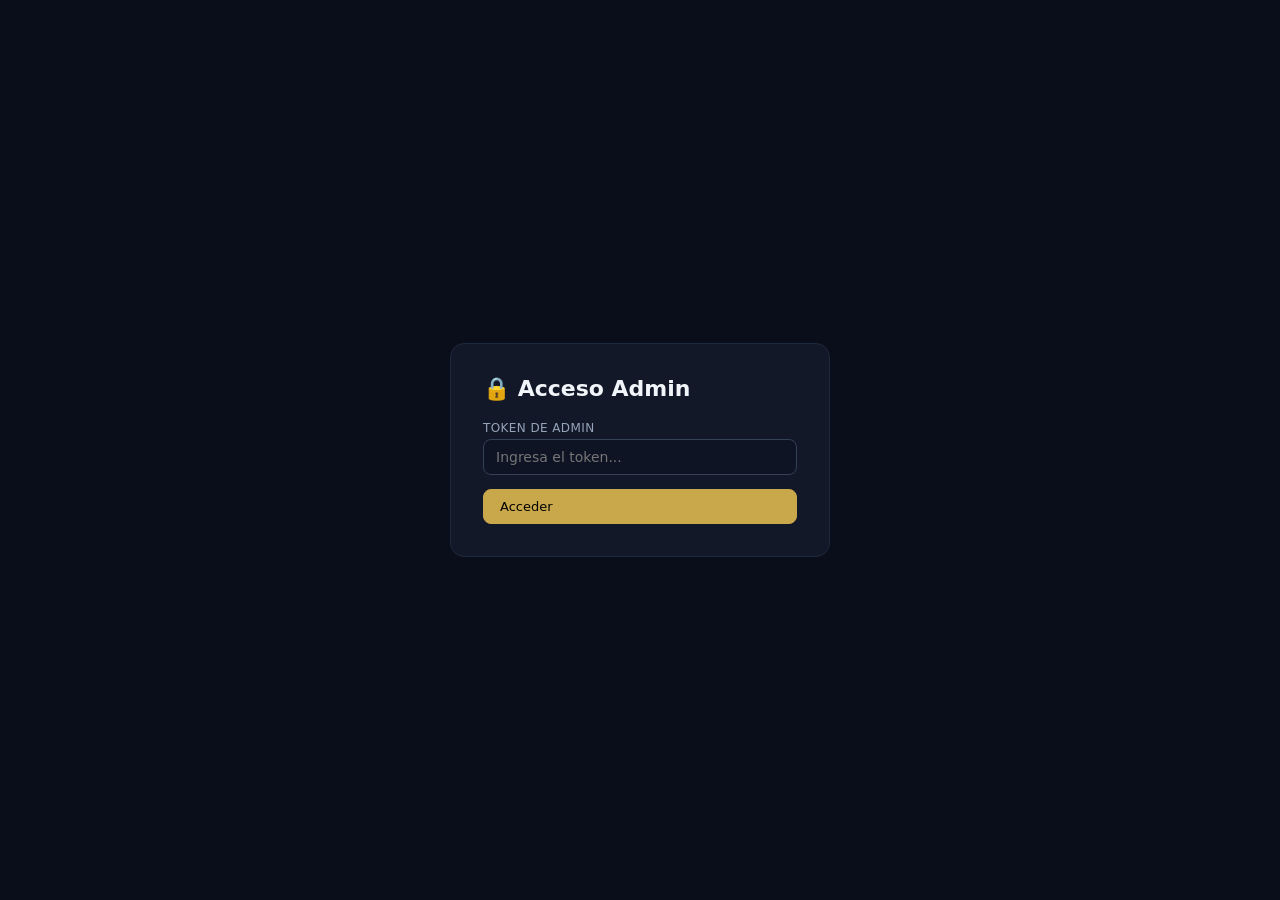
==== admin.html @ dd4740fd "Add files via upload" ====
<!DOCTYPE html>
<html lang="es">
<head>
<meta charset="UTF-8">
<meta name="viewport" content="width=device-width, initial-scale=1">
<title>Admin — Agenda</title>
<link rel="icon" href="data:image/svg+xml,%3Csvg xmlns='http://www.w3.org/2000/svg' viewBox='0 0 100 100'%3E%3Ctext y='.9em' font-size='90'%3E⚙️%3C/text%3E%3C/svg%3E">

<script src="https://cdn.jsdelivr.net/npm/@supabase/supabase-js@2"></script>
<script src="../tenant/tenant.config.js"></script>

<style>
  :root {
    --bg: #0A0E1A;
    --bg-card: #131829;
    --bg-hover: #1A2138;
    --bg-input: #0F1424;
    --text: #F1F5F9;
    --text-dim: #94A3B8;
    --text-mute: #64748B;
    --border: #1E293B;
    --border-strong: #334155;
    --primary: var(--color-primario, #C9A84C);
    --green: #22C55E;
    --amber: #F59E0B;
    --red: #EF4444;
    --blue: #3B82F6;
    --purple: #A855F7;
  }
  * { box-sizing: border-box; margin: 0; padding: 0; }
  body {
    font-family: -apple-system, system-ui, Segoe UI, Roboto, sans-serif;
    background: var(--bg);
    color: var(--text);
    min-height: 100vh;
    font-size: 14px;
  }
  button { font-family: inherit; cursor: pointer; }
  input, select, textarea {
    font-family: inherit;
    background: var(--bg-input);
    border: 1px solid var(--border-strong);
    border-radius: 8px;
    color: var(--text);
    padding: 9px 12px;
    font-size: 14px;
    width: 100%;
  }
  input:focus, select:focus, textarea:focus {
    outline: none;
    border-color: var(--primary);
  }
  textarea { resize: vertical; min-height: 70px; }
  label { display: block; font-size: 12px; color: var(--text-dim); margin-bottom: 4px; text-transform: uppercase; letter-spacing: 0.4px; }
  .field { margin-bottom: 14px; }
  
  /* ── Header ── */
  header {
    background: var(--bg-card);
    border-bottom: 1px solid var(--border);
    padding: 14px 28px;
    display: flex;
    justify-content: space-between;
    align-items: center;
  }
  .brand { display: flex; align-items: center; gap: 12px; }
  .brand img { height: 36px; border-radius: 6px; }
  .brand h1 { font-size: 18px; font-weight: 600; }
  .brand .badge {
    background: var(--primary); color: #000;
    padding: 2px 8px; border-radius: 6px;
    font-size: 10px; font-weight: 700;
    text-transform: uppercase; margin-left: 6px;
  }
  .header-actions { display: flex; gap: 10px; align-items: center; }
  .header-actions a {
    color: var(--text-dim); text-decoration: none;
    font-size: 13px; padding: 6px 12px;
    border-radius: 6px; border: 1px solid var(--border-strong);
    transition: all 0.15s;
  }
  .header-actions a:hover { color: var(--text); background: var(--bg-hover); }
  
  /* ── Tabs ── */
  nav.tabs {
    display: flex;
    gap: 4px;
    padding: 0 28px;
    background: var(--bg-card);
    border-bottom: 1px solid var(--border);
  }
  .tab {
    background: none; border: none; color: var(--text-dim);
    padding: 14px 20px; font-size: 14px; font-weight: 500;
    border-bottom: 2px solid transparent;
    transition: all 0.15s;
  }
  .tab:hover { color: var(--text); }
  .tab.active { color: var(--primary); border-bottom-color: var(--primary); }
  
  /* ── Page ── */
  main { padding: 24px 28px; max-width: 1600px; margin: 0 auto; }
  .page { display: none; }
  .page.active { display: block; }
  
  /* ── Stats grid ── */
  .stats {
    display: grid;
    grid-template-columns: repeat(5, 1fr);
    gap: 14px;
    margin-bottom: 24px;
  }
  .stat {
    background: var(--bg-card);
    border: 1px solid var(--border);
    border-radius: 12px;
    padding: 16px 18px;
  }
  .stat .label { font-size: 11px; color: var(--text-dim); text-transform: uppercase; letter-spacing: 0.4px; }
  .stat .value { font-size: 24px; font-weight: 700; margin-top: 4px; font-variant-numeric: tabular-nums; }
  .stat.green .value { color: var(--green); }
  .stat.amber .value { color: var(--amber); }
  .stat.red .value { color: var(--red); }
  .stat.blue .value { color: var(--blue); }
  
  /* ── Toolbar ── */
  .toolbar {
    display: flex;
    gap: 10px;
    margin-bottom: 16px;
    flex-wrap: wrap;
    align-items: center;
  }
  .toolbar > * { flex: 0 0 auto; }
  .toolbar input[type="search"], .toolbar input[type="date"] { width: auto; min-width: 180px; }
  .toolbar select { width: auto; min-width: 140px; }
  .toolbar .grow { flex: 1; }
  
  /* ── Buttons ── */
  .btn {
    background: var(--bg-hover);
    border: 1px solid var(--border-strong);
    color: var(--text);
    padding: 9px 16px;
    border-radius: 8px;
    font-size: 13px;
    font-weight: 500;
    transition: all 0.15s;
    display: inline-flex; align-items: center; gap: 6px;
  }
  .btn:hover { background: var(--border-strong); }
  .btn.primary { background: var(--primary); color: #000; border-color: var(--primary); }
  .btn.primary:hover { opacity: 0.9; }
  .btn.danger { background: var(--red); color: white; border-color: var(--red); }
  .btn.success { background: var(--green); color: white; border-color: var(--green); }
  .btn.sm { padding: 5px 10px; font-size: 12px; }
  .btn.ghost { background: transparent; }
  
  /* ── Cards / list ── */
  .panel {
    background: var(--bg-card);
    border: 1px solid var(--border);
    border-radius: 12px;
    overflow: hidden;
  }
  .panel-head {
    padding: 14px 18px;
    border-bottom: 1px solid var(--border);
    display: flex;
    justify-content: space-between;
    align-items: center;
  }
  .panel-head h2 { font-size: 15px; font-weight: 600; }
  
  /* ── Reserva row ── */
  .reserva-row {
    display: grid;
    grid-template-columns: 90px 80px 1fr 1fr 130px auto;
    gap: 12px;
    align-items: center;
    padding: 12px 18px;
    border-bottom: 1px solid var(--border);
    transition: background 0.15s;
  }
  .reserva-row:last-child { border-bottom: none; }
  .reserva-row:hover { background: var(--bg-hover); }
  .reserva-row .codigo { font-size: 11px; color: var(--text-mute); font-family: monospace; }
  .reserva-row .hora { font-weight: 700; font-variant-numeric: tabular-nums; }
  .reserva-row .nombre { font-weight: 600; }
  .reserva-row .meta { font-size: 12px; color: var(--text-dim); margin-top: 2px; }
  .reserva-row .actions { display: flex; gap: 6px; }
  
  .estado-badge {
    font-size: 10px;
    padding: 4px 9px;
    border-radius: 10px;
    font-weight: 700;
    text-transform: uppercase;
    text-align: center;
    display: inline-block;
  }
  .estado-Confirmada { background: rgba(34,197,94,0.15); color: var(--green); }
  .estado-Encurso, .estado-En.curso { background: rgba(245,158,11,0.15); color: var(--amber); }
  .estado-Completada { background: rgba(59,130,246,0.15); color: var(--blue); }
  .estado-Cancelada { background: rgba(239,68,68,0.15); color: var(--red); }
  .estado-Pendiente { background: rgba(168,85,247,0.15); color: var(--purple); }
  .estado-Nosepresentó { background: rgba(100,116,139,0.2); color: var(--text-dim); }
  
  /* ── Cliente card ── */
  .cliente-card {
    display: grid;
    grid-template-columns: 1fr auto;
    gap: 12px;
    align-items: center;
    padding: 14px 18px;
    border-bottom: 1px solid var(--border);
    cursor: pointer;
    transition: background 0.15s;
  }
  .cliente-card:hover { background: var(--bg-hover); }
  .cliente-card .nombre { font-size: 15px; font-weight: 600; }
  .cliente-card .meta { font-size: 12px; color: var(--text-dim); margin-top: 3px; }
  .cliente-card .stats-mini { font-size: 12px; color: var(--text-dim); text-align: right; }
  .cliente-card .stats-mini strong { color: var(--text); font-size: 14px; display: block; }
  .etiqueta {
    display: inline-block; padding: 2px 8px; border-radius: 6px;
    background: var(--bg-input); font-size: 11px; margin-left: 6px;
  }
  
  /* ── Empty state ── */
  .empty {
    padding: 60px 20px;
    text-align: center;
    color: var(--text-mute);
  }
  .empty .icon { font-size: 48px; margin-bottom: 12px; opacity: 0.4; }
  
  /* ── Modal ── */
  .modal-overlay {
    position: fixed;
    inset: 0;
    background: rgba(0,0,0,0.7);
    display: none;
    align-items: center;
    justify-content: center;
    z-index: 100;
    padding: 20px;
    backdrop-filter: blur(4px);
  }
  .modal-overlay.open { display: flex; }
  .modal {
    background: var(--bg-card);
    border: 1px solid var(--border-strong);
    border-radius: 14px;
    padding: 24px;
    max-width: 520px;
    width: 100%;
    max-height: 90vh;
    overflow-y: auto;
  }
  .modal.lg { max-width: 720px; }
  .modal h2 { font-size: 18px; margin-bottom: 18px; }
  .modal .actions {
    display: flex; gap: 10px; justify-content: flex-end;
    margin-top: 20px; padding-top: 16px; border-top: 1px solid var(--border);
  }
  
  .grid-2 { display: grid; grid-template-columns: 1fr 1fr; gap: 12px; }
  
  .info-box {
    background: var(--bg-input);
    border-radius: 8px;
    padding: 12px 14px;
    margin-bottom: 14px;
    font-size: 13px;
    color: var(--text-dim);
  }
  .info-box strong { color: var(--text); }
  
  /* ── Historial timeline ── */
  .timeline { padding: 8px 0; }
  .timeline-item {
    padding: 10px 14px;
    border-left: 2px solid var(--border-strong);
    margin-left: 8px;
    position: relative;
  }
  .timeline-item::before {
    content: ''; position: absolute;
    left: -5px; top: 14px;
    width: 8px; height: 8px;
    background: var(--primary); border-radius: 50%;
  }
  .timeline-item .when { font-size: 11px; color: var(--text-mute); }
  .timeline-item .what { font-size: 13px; margin-top: 2px; }
  .timeline-item .who { font-size: 11px; color: var(--text-dim); margin-top: 2px; }
  
  /* ── Toast ── */
  .toast {
    position: fixed;
    bottom: 20px; left: 50%;
    transform: translateX(-50%) translateY(60px);
    background: var(--bg-card);
    border: 1px solid var(--border-strong);
    border-radius: 8px;
    padding: 12px 18px;
    font-size: 13px;
    opacity: 0;
    transition: all 0.3s;
    z-index: 200;
  }
  .toast.show { opacity: 1; transform: translateX(-50%) translateY(0); }
  .toast.success { border-color: var(--green); }
  .toast.error { border-color: var(--red); }
  
  /* ── Login screen ── */
  .login-screen {
    position: fixed; inset: 0;
    background: var(--bg);
    display: flex; align-items: center; justify-content: center;
    z-index: 1000;
  }
  .login-box {
    background: var(--bg-card);
    border: 1px solid var(--border);
    border-radius: 14px;
    padding: 32px;
    max-width: 380px;
    width: 100%;
  }
  .login-box h1 { font-size: 22px; margin-bottom: 8px; }
  .login-box p { color: var(--text-dim); font-size: 13px; margin-bottom: 20px; }
  
  @media (max-width: 1024px) {
    .stats { grid-template-columns: repeat(2, 1fr); }
    .reserva-row { grid-template-columns: 1fr; gap: 6px; }
    .reserva-row .actions { justify-content: flex-start; }
  }
</style>
</head>
<body>

<!-- ─────────── LOGIN SCREEN ─────────── -->
<div class="login-screen" id="login">
  <div class="login-box">
    <h1>🔒 Acceso Admin</h1>
    <p id="login-tenant"></p>
    <div class="field">
      <label>Token de admin</label>
      <input type="password" id="login-token" placeholder="Ingresa el token...">
    </div>
    <button class="btn primary" style="width:100%" onclick="doLogin()">Acceder</button>
  </div>
</div>

<!-- ─────────── HEADER ─────────── -->
<header style="display:none" id="app-header">
  <div class="brand">
    <img id="logo" src="" alt="" onerror="this.style.display='none'">
    <h1 id="brand-name"></h1>
    <span class="badge">ADMIN</span>
  </div>
  <div class="header-actions">
    <a href="monitor.html" target="_blank">📺 Monitor</a>
    <a href="#" onclick="doLogout(); return false">Salir</a>
  </div>
</header>

<nav class="tabs" id="app-tabs" style="display:none">
  <button class="tab active" data-tab="reservas">📅 Reservas</button>
  <button class="tab" data-tab="clientes">👥 Clientes</button>
  <button class="tab" data-tab="agendas">🚫 Agendas cerradas</button>
  <button class="tab" data-tab="reportes">📊 Reportes</button>
</nav>

<main id="app-main" style="display:none">

<!-- ═════════════════ TAB: RESERVAS ═════════════════ -->
<section class="page active" id="page-reservas">
  
  <div class="stats" id="stats-reservas">
    <div class="stat"><div class="label">Total</div><div class="value" id="s-total">—</div></div>
    <div class="stat green"><div class="label">Confirmadas</div><div class="value" id="s-conf">—</div></div>
    <div class="stat amber"><div class="label">En curso</div><div class="value" id="s-curso">—</div></div>
    <div class="stat blue"><div class="label">Completadas</div><div class="value" id="s-comp">—</div></div>
    <div class="stat"><div class="label">Ingreso</div><div class="value" id="s-ing">$0</div></div>
  </div>
  
  <div class="toolbar">
    <input type="date" id="filter-fecha">
    <select id="filter-empleado">
      <option value="">Todos los profesionales</option>
    </select>
    <select id="filter-estado">
      <option value="">Todos los estados</option>
    </select>
    <input type="search" id="filter-search" placeholder="🔍 Buscar cliente...">
    <div class="grow"></div>
    <button class="btn" onclick="cargarReservas()">↻ Actualizar</button>
  </div>
  
  <div class="panel">
    <div class="panel-head">
      <h2 id="reservas-title">Reservas del día</h2>
      <span class="estado-badge" id="reservas-count">0</span>
    </div>
    <div id="lista-reservas">
      <div class="empty"><div class="icon">⏰</div>Cargando...</div>
    </div>
  </div>
</section>

<!-- ═════════════════ TAB: CLIENTES ═════════════════ -->
<section class="page" id="page-clientes">
  <div class="toolbar">
    <input type="search" id="cli-search" placeholder="🔍 Buscar por nombre, email o teléfono..." class="grow">
    <button class="btn" onclick="cargarClientes()">↻ Actualizar</button>
  </div>
  
  <div class="panel">
    <div class="panel-head">
      <h2>Base de clientes</h2>
      <span class="estado-badge" id="cli-count">0</span>
    </div>
    <div id="lista-clientes">
      <div class="empty"><div class="icon">👥</div>Cargando...</div>
    </div>
  </div>
</section>

<!-- ═════════════════ TAB: AGENDAS CERRADAS ═════════════════ -->
<section class="page" id="page-agendas">
  <div class="toolbar">
    <button class="btn primary" onclick="abrirModalCerrar()">+ Cerrar agenda</button>
    <div class="grow"></div>
    <button class="btn" onclick="cargarCerradas()">↻ Actualizar</button>
  </div>
  
  <div class="panel">
    <div class="panel-head">
      <h2>Bloqueos manuales</h2>
      <span class="estado-badge" id="cer-count">0</span>
    </div>
    <div id="lista-cerradas">
      <div class="empty"><div class="icon">🚫</div>Cargando...</div>
    </div>
  </div>
</section>

<!-- ═════════════════ TAB: REPORTES ═════════════════ -->
<section class="page" id="page-reportes">
  <div class="toolbar">
    <input type="date" id="rep-desde">
    <span style="color:var(--text-dim);align-self:center">a</span>
    <input type="date" id="rep-hasta">
    <button class="btn primary" onclick="cargarReporte()">Generar</button>
  </div>
  
  <div class="stats">
    <div class="stat"><div class="label">Reservas</div><div class="value" id="r-total">—</div></div>
    <div class="stat green"><div class="label">Completadas</div><div class="value" id="r-comp">—</div></div>
    <div class="stat red"><div class="label">Canceladas</div><div class="value" id="r-canc">—</div></div>
    <div class="stat"><div class="label">No-show</div><div class="value" id="r-ns">—</div></div>
    <div class="stat amber"><div class="label">Ingreso real</div><div class="value" id="r-ing">$0</div></div>
  </div>
  
  <div class="panel">
    <div class="panel-head"><h2>Top servicios</h2></div>
    <div id="r-servicios"><div class="empty">Selecciona un período y genera el reporte</div></div>
  </div>
  <br>
  <div class="panel">
    <div class="panel-head"><h2>Top profesionales</h2></div>
    <div id="r-profesionales"><div class="empty"></div></div>
  </div>
</section>

</main>

<!-- ════════════════════════════════════════════════════ -->
<!-- MODALES                                              -->
<!-- ════════════════════════════════════════════════════ -->

<!-- Modal: detalle reserva -->
<div class="modal-overlay" id="modal-detalle">
  <div class="modal lg">
    <h2>Detalle de reserva</h2>
    <div id="detalle-content"></div>
    <div class="actions">
      <button class="btn ghost" onclick="cerrarModal('modal-detalle')">Cerrar</button>
    </div>
  </div>
</div>

<!-- Modal: cambiar estado -->
<div class="modal-overlay" id="modal-estado">
  <div class="modal">
    <h2>Cambiar estado</h2>
    <div class="info-box" id="estado-info"></div>
    <div class="field">
      <label>Nuevo estado</label>
      <select id="estado-nuevo"></select>
    </div>
    <div class="field">
      <label>Comentario / motivo</label>
      <textarea id="estado-comentario" placeholder="Explica el cambio..."></textarea>
    </div>
    <div class="actions">
      <button class="btn ghost" onclick="cerrarModal('modal-estado')">Cancelar</button>
      <button class="btn primary" onclick="confirmarCambioEstado()">Aplicar</button>
    </div>
  </div>
</div>

<!-- Modal: reagendar -->
<div class="modal-overlay" id="modal-reagendar">
  <div class="modal">
    <h2>Reagendar reserva</h2>
    <div class="info-box" id="reag-info"></div>
    <div class="grid-2">
      <div class="field">
        <label>Nueva fecha</label>
        <input type="date" id="reag-fecha">
      </div>
      <div class="field">
        <label>Nueva hora</label>
        <input type="time" id="reag-hora">
      </div>
    </div>
    <div class="field">
      <label>Motivo del cambio</label>
      <textarea id="reag-motivo" placeholder="Motivo obligatorio..."></textarea>
    </div>
    <div class="actions">
      <button class="btn ghost" onclick="cerrarModal('modal-reagendar')">Cancelar</button>
      <button class="btn primary" onclick="confirmarReagendar()">Reagendar</button>
    </div>
  </div>
</div>

<!-- Modal: registrar pago -->
<div class="modal-overlay" id="modal-pago">
  <div class="modal">
    <h2>💰 Registrar pago</h2>
    <div class="info-box" id="pago-info"></div>
    <div class="grid-2">
      <div class="field">
        <label>Método de pago</label>
        <select id="pago-metodo"></select>
      </div>
      <div class="field">
        <label>Monto pagado</label>
        <input type="number" id="pago-monto" min="0">
      </div>
    </div>
    <div class="actions">
      <button class="btn ghost" onclick="cerrarModal('modal-pago')">Cancelar</button>
      <button class="btn success" onclick="confirmarPago()">Cobrar y completar</button>
    </div>
  </div>
</div>

<!-- Modal: comentario -->
<div class="modal-overlay" id="modal-comentario">
  <div class="modal">
    <h2>💬 Agregar comentario</h2>
    <div class="info-box" id="com-info"></div>
    <div class="field">
      <label>Comentario interno</label>
      <textarea id="com-texto" placeholder="Notas para el equipo..."></textarea>
    </div>
    <div class="actions">
      <button class="btn ghost" onclick="cerrarModal('modal-comentario')">Cancelar</button>
      <button class="btn primary" onclick="confirmarComentario()">Guardar</button>
    </div>
  </div>
</div>

<!-- Modal: detalle cliente -->
<div class="modal-overlay" id="modal-cliente">
  <div class="modal lg">
    <h2 id="cli-titulo">Cliente</h2>
    <div id="cli-content"></div>
    <div class="actions">
      <button class="btn ghost" onclick="cerrarModal('modal-cliente')">Cerrar</button>
      <button class="btn primary" onclick="guardarNotasCliente()">Guardar notas</button>
    </div>
  </div>
</div>

<!-- Modal: cerrar agenda -->
<div class="modal-overlay" id="modal-cerrar">
  <div class="modal">
    <h2>🚫 Cerrar agenda</h2>
    <p style="color:var(--text-dim); font-size:13px; margin-bottom:14px">
      Bloquea reservas para una fecha o rango horario. Puedes reabrir más tarde.
    </p>
    <div class="field">
      <label>Profesional (vacío = todo el negocio)</label>
      <select id="cer-empleado">
        <option value="">Todos los profesionales</option>
      </select>
    </div>
    <div class="field">
      <label>Fecha</label>
      <input type="date" id="cer-fecha">
    </div>
    <div class="grid-2">
      <div class="field">
        <label>Hora desde (vacío = todo el día)</label>
        <input type="time" id="cer-desde">
      </div>
      <div class="field">
        <label>Hora hasta</label>
        <input type="time" id="cer-hasta">
      </div>
    </div>
    <div class="field">
      <label>Motivo</label>
      <input type="text" id="cer-motivo" placeholder="Vacaciones, feriado, reunión...">
    </div>
    <div class="actions">
      <button class="btn ghost" onclick="cerrarModal('modal-cerrar')">Cancelar</button>
      <button class="btn primary" onclick="confirmarCerrar()">Cerrar agenda</button>
    </div>
  </div>
</div>

<div class="toast" id="toast"></div>

<script src="js/supabase-client.js"></script>
<script src="js/modules/recibo.js"></script>
<script>
// ════════════════════════════════════════════════════════════════
// AUTH
// ════════════════════════════════════════════════════════════════
function checkAuth() {
  const t = sessionStorage.getItem('admin_token');
  if (t === window.TENANT.adminToken) {
    document.getElementById('login').style.display = 'none';
    document.getElementById('app-header').style.display = 'flex';
    document.getElementById('app-tabs').style.display = 'flex';
    document.getElementById('app-main').style.display = 'block';
    initApp();
  } else {
    document.getElementById('login-tenant').textContent = window.TENANT.nombre;
  }
}
function doLogin() {
  const t = document.getElementById('login-token').value;
  if (t === window.TENANT.adminToken) {
    sessionStorage.setItem('admin_token', t);
    checkAuth();
  } else {
    toast('Token incorrecto', 'error');
  }
}
function doLogout() {
  sessionStorage.removeItem('admin_token');
  location.reload();
}
document.getElementById('login-token').addEventListener('keypress', e => {
  if (e.key === 'Enter') doLogin();
});

// ════════════════════════════════════════════════════════════════
// INIT
// ════════════════════════════════════════════════════════════════
let _empleadosCache = [];
let _serviciosCache = [];
let _reservasCache = [];
let _reservaActual = null;
let _clienteActual = null;

async function initApp() {
  document.getElementById('brand-name').textContent = window.TENANT.nombre;
  if (window.TENANT.logoUrl) document.getElementById('logo').src = window.TENANT.logoUrl;
  
  // Date pickers default
  const hoy = new Date().toISOString().split('T')[0];
  document.getElementById('filter-fecha').value = hoy;
  
  const hace30 = new Date(Date.now() - 30*86400000).toISOString().split('T')[0];
  document.getElementById('rep-desde').value = hace30;
  document.getElementById('rep-hasta').value = hoy;
  
  // Cargar empleados/servicios/estados a los selects
  _empleadosCache = await API.getEmpleados();
  _serviciosCache = await API.getServicios();
  
  poblarSelects();
  
  // Tab handlers
  document.querySelectorAll('.tab').forEach(btn => {
    btn.addEventListener('click', () => switchTab(btn.dataset.tab));
  });
  
  // Filtros
  document.getElementById('filter-fecha').addEventListener('change', cargarReservas);
  document.getElementById('filter-empleado').addEventListener('change', renderReservas);
  document.getElementById('filter-estado').addEventListener('change', renderReservas);
  document.getElementById('filter-search').addEventListener('input', renderReservas);
  document.getElementById('cli-search').addEventListener('input', debounce(cargarClientes, 300));
  
  // Realtime
  db.channel('admin-reservas')
    .on('postgres_changes', { event: '*', schema: 'public', table: 'reservas' }, () => {
      if (document.getElementById('page-reservas').classList.contains('active')) cargarReservas();
    })
    .subscribe();
  
  cargarReservas();
}

function poblarSelects() {
  // empleados
  const optsEmp = '<option value="">Todos los profesionales</option>' +
    _empleadosCache.map(e => `<option value="${e.id}">${e.nombre}</option>`).join('');
  document.getElementById('filter-empleado').innerHTML = optsEmp;
  document.getElementById('cer-empleado').innerHTML = optsEmp;
  
  // estados
  const optsEst = '<option value="">Todos los estados</option>' +
    Object.values(window.TENANT.estados).map(e => `<option value="${e}">${e}</option>`).join('');
  document.getElementById('filter-estado').innerHTML = optsEst;
  document.getElementById('estado-nuevo').innerHTML =
    Object.values(window.TENANT.estados).map(e => `<option value="${e}">${e}</option>`).join('');
  
  // métodos de pago
  document.getElementById('pago-metodo').innerHTML =
    window.TENANT.metodosPago.map(m => `<option value="${m.id}">${m.icono} ${m.nombre}</option>`).join('');
}

function switchTab(name) {
  document.querySelectorAll('.tab').forEach(t => t.classList.toggle('active', t.dataset.tab === name));
  document.querySelectorAll('.page').forEach(p => p.classList.toggle('active', p.id === 'page-' + name));
  
  if (name === 'clientes' && !document.getElementById('lista-clientes').dataset.loaded) cargarClientes();
  if (name === 'agendas') cargarCerradas();
}

// ════════════════════════════════════════════════════════════════
// RESERVAS
// ════════════════════════════════════════════════════════════════
async function cargarReservas() {
  const fecha = document.getElementById('filter-fecha').value;
  if (!fecha) return;
  
  document.getElementById('reservas-title').textContent = 'Reservas del ' + fecha;
  document.getElementById('lista-reservas').innerHTML = '<div class="empty">⏳ Cargando...</div>';
  
  _reservasCache = await API.getReservasPorDia(fecha);
  renderReservas();
}

function renderReservas() {
  const empFilter = document.getElementById('filter-empleado').value;
  const estFilter = document.getElementById('filter-estado').value;
  const search = document.getElementById('filter-search').value.toLowerCase().trim();
  
  let lista = _reservasCache;
  if (empFilter) lista = lista.filter(r => r.empleado_id === empFilter);
  if (estFilter) lista = lista.filter(r => r.estado === estFilter);
  if (search) lista = lista.filter(r =>
    (r.nombre_cliente || '').toLowerCase().includes(search) ||
    (r.email || '').toLowerCase().includes(search) ||
    (r.codigo || '').toLowerCase().includes(search)
  );
  
  // stats
  const stats = {
    total: lista.length,
    conf: lista.filter(r => r.estado === 'Confirmada').length,
    curso: lista.filter(r => r.estado === 'En curso').length,
    comp: lista.filter(r => r.estado === 'Completada').length,
    ing: lista.filter(r => r.estado !== 'Cancelada').reduce((s,r) => s + (r.monto_pagado || r.precio || 0), 0)
  };
  document.getElementById('s-total').textContent = stats.total;
  document.getElementById('s-conf').textContent = stats.conf;
  document.getElementById('s-curso').textContent = stats.curso;
  document.getElementById('s-comp').textContent = stats.comp;
  document.getElementById('s-ing').textContent = '$' + stats.ing.toLocaleString('es-CL');
  document.getElementById('reservas-count').textContent = lista.length;
  
  const cont = document.getElementById('lista-reservas');
  if (!lista.length) {
    cont.innerHTML = '<div class="empty"><div class="icon">📭</div>Sin reservas con esos filtros</div>';
    return;
  }
  
  cont.innerHTML = lista
    .sort((a,b) => a.hora_inicio.localeCompare(b.hora_inicio))
    .map(r => {
      const estCls = 'estado-' + r.estado.replace(/\s/g, '');
      const pagado = r.metodo_pago ? '💰' : '';
      return `
        <div class="reserva-row">
          <div class="codigo">${r.codigo || ''}</div>
          <div class="hora">${r.hora_inicio.slice(0,5)}</div>
          <div>
            <div class="nombre">${esc(r.nombre_cliente)} ${pagado}</div>
            <div class="meta">${esc(r.email)} · ${esc(r.telefono || '—')}</div>
          </div>
          <div>
            <div>${esc(r.servicio_nombre)}</div>
            <div class="meta">${esc(r.empleado_nombre)} · $${(r.precio||0).toLocaleString('es-CL')}</div>
          </div>
          <div><span class="estado-badge ${estCls}">${r.estado}</span></div>
          <div class="actions">
            <button class="btn sm" onclick='abrirDetalle(${JSON.stringify(r.id)})' title="Ver detalle">👁️</button>
            <button class="btn sm" onclick='abrirEstado(${JSON.stringify(r.id)})' title="Cambiar estado">🔄</button>
            <button class="btn sm" onclick='abrirReagendar(${JSON.stringify(r.id)})' title="Reagendar">📅</button>
            <button class="btn sm" onclick='abrirPago(${JSON.stringify(r.id)})' title="Cobrar">💰</button>
            <button class="btn sm" onclick='abrirComentario(${JSON.stringify(r.id)})' title="Comentario">💬</button>
            <button class="btn sm" onclick='imprimirRecibo(${JSON.stringify(r.id)})' title="Imprimir recibo">🖨️</button>
          </div>
        </div>
      `;
    }).join('');
}

function getReserva(id) {
  return _reservasCache.find(r => r.id === id);
}

// ── Modal: detalle ──
async function abrirDetalle(id) {
  const r = getReserva(id);
  if (!r) return;
  _reservaActual = r;
  
  const historial = await API.getHistorialReserva(id);
  
  document.getElementById('detalle-content').innerHTML = `
    <div class="info-box">
      <div><strong>${esc(r.codigo)}</strong> · <span class="estado-badge estado-${r.estado.replace(/\s/g,'')}">${r.estado}</span></div>
      <div style="margin-top:8px">📅 ${r.fecha} · 🕐 ${r.hora_inicio.slice(0,5)} – ${r.hora_fin.slice(0,5)}</div>
    </div>
    
    <div class="grid-2">
      <div>
        <h3 style="font-size:13px; color:var(--text-dim); margin-bottom:8px">CLIENTE</h3>
        <div><strong>${esc(r.nombre_cliente)}</strong></div>
        <div style="color:var(--text-dim); font-size:12px">${esc(r.email)}</div>
        <div style="color:var(--text-dim); font-size:12px">${esc(r.telefono || '—')}</div>
      </div>
      <div>
        <h3 style="font-size:13px; color:var(--text-dim); margin-bottom:8px">SERVICIO</h3>
        <div><strong>${esc(r.servicio_nombre)}</strong></div>
        <div style="color:var(--text-dim); font-size:12px">${esc(r.empleado_nombre)}</div>
        <div style="color:var(--text-dim); font-size:12px">$${(r.precio||0).toLocaleString('es-CL')}</div>
      </div>
    </div>
    
    ${r.metodo_pago ? `
      <div class="info-box" style="margin-top:14px">
        💰 Pagado con <strong>${r.metodo_pago}</strong> · $${(r.monto_pagado||0).toLocaleString('es-CL')}
        ${r.recibo_numero ? '· Recibo REC-' + String(r.recibo_numero).padStart(5,'0') : ''}
      </div>
    ` : ''}
    
    ${r.notas_cliente ? `<div class="info-box"><strong>📝 Notas del cliente:</strong> ${esc(r.notas_cliente)}</div>` : ''}
    ${r.comentario_admin ? `<div class="info-box"><strong>💬 Comentario admin:</strong> ${esc(r.comentario_admin)}</div>` : ''}
    ${r.motivo_cancelacion ? `<div class="info-box"><strong>❌ Motivo cancelación:</strong> ${esc(r.motivo_cancelacion)}</div>` : ''}
    ${r.motivo_reagendado ? `<div class="info-box"><strong>🔄 Motivo reagendado:</strong> ${esc(r.motivo_reagendado)}<br><small>Anterior: ${r.fecha_anterior} ${r.hora_anterior}</small></div>` : ''}
    
    <h3 style="font-size:13px; color:var(--text-dim); margin:16px 0 8px">HISTORIAL DE CAMBIOS</h3>
    <div class="timeline">
      ${historial.length ? historial.map(h => `
        <div class="timeline-item">
          <div class="when">${new Date(h.cambiado_at).toLocaleString('es-CL')}</div>
          <div class="what">${h.estado_anterior || '—'} → <strong>${h.estado_nuevo}</strong></div>
          ${h.motivo ? `<div class="who">Motivo: ${esc(h.motivo)}</div>` : ''}
          ${h.comentario ? `<div class="who">Comentario: ${esc(h.comentario)}</div>` : ''}
          <div class="who">por ${h.cambiado_por}</div>
        </div>
      `).join('') : '<div class="empty">Sin cambios registrados</div>'}
    </div>
  `;
  abrirModal('modal-detalle');
}

// ── Modal: cambiar estado ──
function abrirEstado(id) {
  const r = getReserva(id);
  if (!r) return;
  _reservaActual = r;
  document.getElementById('estado-info').innerHTML = `<strong>${esc(r.codigo)}</strong> · ${esc(r.nombre_cliente)} · ${r.fecha} ${r.hora_inicio.slice(0,5)}<br>Estado actual: <strong>${r.estado}</strong>`;
  document.getElementById('estado-nuevo').value = r.estado;
  document.getElementById('estado-comentario').value = '';
  abrirModal('modal-estado');
}

async function confirmarCambioEstado() {
  const nuevo = document.getElementById('estado-nuevo').value;
  const comentario = document.getElementById('estado-comentario').value.trim();
  if (!comentario) { toast('El comentario es obligatorio', 'error'); return; }
  
  let res;
  if (nuevo === 'Cancelada') {
    res = await API.cancelarReserva(_reservaActual.id, comentario, 'admin');
  } else {
    res = await API.cambiarEstado(_reservaActual.id, nuevo, comentario, 'admin');
  }
  
  if (res.ok) {
    toast('Estado actualizado', 'success');
    cerrarModal('modal-estado');
    cargarReservas();
  } else {
    toast(res.error || 'Error', 'error');
  }
}

// ── Modal: reagendar ──
function abrirReagendar(id) {
  const r = getReserva(id);
  if (!r) return;
  _reservaActual = r;
  document.getElementById('reag-info').innerHTML = `<strong>${esc(r.codigo)}</strong> · ${esc(r.nombre_cliente)}<br>Actual: <strong>${r.fecha} ${r.hora_inicio.slice(0,5)}</strong>`;
  document.getElementById('reag-fecha').value = r.fecha;
  document.getElementById('reag-hora').value = r.hora_inicio.slice(0,5);
  document.getElementById('reag-motivo').value = '';
  abrirModal('modal-reagendar');
}

async function confirmarReagendar() {
  const fecha = document.getElementById('reag-fecha').value;
  const hora = document.getElementById('reag-hora').value;
  const motivo = document.getElementById('reag-motivo').value.trim();
  if (!fecha || !hora) { toast('Fecha y hora obligatorias', 'error'); return; }
  if (!motivo) { toast('Motivo obligatorio', 'error'); return; }
  
  const res = await API.reagendarReserva(_reservaActual.id, fecha, hora, motivo);
  if (res.ok) {
    toast('Reserva reagendada', 'success');
    cerrarModal('modal-reagendar');
    cargarReservas();
  } else {
    toast(res.error || 'Error', 'error');
  }
}

// ── Modal: pago ──
function abrirPago(id) {
  const r = getReserva(id);
  if (!r) return;
  _reservaActual = r;
  document.getElementById('pago-info').innerHTML = `<strong>${esc(r.codigo)}</strong> · ${esc(r.servicio_nombre)} · ${esc(r.nombre_cliente)}`;
  document.getElementById('pago-monto').value = r.precio || 0;
  abrirModal('modal-pago');
}

async function confirmarPago() {
  const metodo = document.getElementById('pago-metodo').value;
  const monto = parseInt(document.getElementById('pago-monto').value) || 0;
  if (!monto) { toast('Monto inválido', 'error'); return; }
  
  const res = await API.registrarPago(_reservaActual.id, metodo, monto);
  if (res.ok) {
    toast('Pago registrado', 'success');
    cerrarModal('modal-pago');
    await cargarReservas();
    
    // Ofrecer imprimir recibo
    setTimeout(() => {
      if (confirm('¿Imprimir recibo ahora?')) Recibo.imprimir(res.reserva);
    }, 200);
  } else {
    toast(res.error || 'Error', 'error');
  }
}

// ── Modal: comentario ──
function abrirComentario(id) {
  const r = getReserva(id);
  if (!r) return;
  _reservaActual = r;
  document.getElementById('com-info').innerHTML = `<strong>${esc(r.codigo)}</strong> · ${esc(r.nombre_cliente)}`;
  document.getElementById('com-texto').value = r.comentario_admin || '';
  abrirModal('modal-comentario');
}

async function confirmarComentario() {
  const texto = document.getElementById('com-texto').value.trim();
  const res = await API.agregarComentario(_reservaActual.id, texto);
  if (res.ok) {
    toast('Comentario guardado', 'success');
    cerrarModal('modal-comentario');
    cargarReservas();
  } else {
    toast(res.error || 'Error', 'error');
  }
}

// ── Imprimir recibo ──
function imprimirRecibo(id) {
  const r = getReserva(id);
  if (r) Recibo.imprimir(r);
}

// ════════════════════════════════════════════════════════════════
// CLIENTES
// ════════════════════════════════════════════════════════════════
async function cargarClientes() {
  const filtro = document.getElementById('cli-search').value.trim();
  document.getElementById('lista-clientes').innerHTML = '<div class="empty">⏳ Cargando...</div>';
  
  const clientes = await API.getClientes(filtro);
  document.getElementById('lista-clientes').dataset.loaded = '1';
  document.getElementById('cli-count').textContent = clientes.length;
  
  if (!clientes.length) {
    document.getElementById('lista-clientes').innerHTML = '<div class="empty"><div class="icon">👥</div>Sin clientes</div>';
    return;
  }
  
  document.getElementById('lista-clientes').innerHTML = clientes.map(c => `
    <div class="cliente-card" onclick='abrirCliente(${JSON.stringify(c.id)})'>
      <div>
        <div class="nombre">${esc(c.nombre)} <span class="etiqueta">${c.etiqueta || ''}</span></div>
        <div class="meta">${esc(c.email)} · ${esc(c.telefono || '—')}</div>
      </div>
      <div class="stats-mini">
        <strong>${c.total_reservas || 0}</strong> reservas
        <div>$${(c.monto_total || 0).toLocaleString('es-CL')}</div>
      </div>
    </div>
  `).join('');
}

async function abrirCliente(id) {
  const clientes = await API.getClientes('');
  const c = clientes.find(x => x.id === id);
  if (!c) return;
  _clienteActual = c;
  
  document.getElementById('cli-titulo').textContent = c.nombre;
  
  const historial = await API.getHistorialCliente(c.email);
  
  document.getElementById('cli-content').innerHTML = `
    <div class="info-box">
      📧 ${esc(c.email)}<br>
      📞 ${esc(c.telefono || '—')}<br>
      🏷️ ${c.etiqueta || ''}
    </div>
    
    <div class="grid-2">
      <div class="stat"><div class="label">Total reservas</div><div class="value">${c.total_reservas || 0}</div></div>
      <div class="stat amber"><div class="label">Monto total</div><div class="value">$${(c.monto_total || 0).toLocaleString('es-CL')}</div></div>
    </div>
    
    <div class="field" style="margin-top:14px">
      <label>Notas internas</label>
      <textarea id="cli-notas">${esc(c.notas_internas || '')}</textarea>
    </div>
    
    <h3 style="font-size:13px; color:var(--text-dim); margin:16px 0 8px">HISTORIAL DE RESERVAS (${historial.length})</h3>
    <div style="max-height:300px; overflow-y:auto">
      ${historial.length ? historial.map(h => `
        <div class="reserva-row" style="grid-template-columns: 90px 1fr auto">
          <div class="codigo">${h.fecha}</div>
          <div>
            <div class="nombre">${esc(h.servicio_nombre)}</div>
            <div class="meta">${esc(h.empleado_nombre)} · ${h.hora_inicio.slice(0,5)}</div>
          </div>
          <div><span class="estado-badge estado-${h.estado.replace(/\s/g,'')}">${h.estado}</span></div>
        </div>
      `).join('') : '<div class="empty">Sin historial</div>'}
    </div>
  `;
  abrirModal('modal-cliente');
}

async function guardarNotasCliente() {
  if (!_clienteActual) return;
  const notas = document.getElementById('cli-notas').value;
  const res = await API.actualizarCliente(_clienteActual.id, { notas_internas: notas });
  if (res.ok) {
    toast('Notas guardadas', 'success');
    cerrarModal('modal-cliente');
  } else {
    toast(res.error || 'Error', 'error');
  }
}

// ════════════════════════════════════════════════════════════════
// AGENDAS CERRADAS
// ════════════════════════════════════════════════════════════════
async function cargarCerradas() {
  const desde = new Date().toISOString().split('T')[0];
  const hasta = new Date(Date.now() + 90*86400000).toISOString().split('T')[0];
  
  const cerradas = await API.getAgendasCerradas(desde, hasta);
  document.getElementById('cer-count').textContent = cerradas.length;
  
  if (!cerradas.length) {
    document.getElementById('lista-cerradas').innerHTML = '<div class="empty"><div class="icon">✅</div>Sin agendas cerradas próximas</div>';
    return;
  }
  
  document.getElementById('lista-cerradas').innerHTML = cerradas.map(c => {
    const emp = c.empleado_id ? (_empleadosCache.find(e => e.id === c.empleado_id)?.nombre || c.empleado_id) : 'Todo el negocio';
    const horario = c.hora_inicio ? `${c.hora_inicio.slice(0,5)} – ${(c.hora_fin || c.hora_inicio).slice(0,5)}` : 'Todo el día';
    return `
      <div class="reserva-row" style="grid-template-columns: 100px 1fr 1fr 1fr auto">
        <div class="hora">${c.fecha}</div>
        <div>${esc(emp)}</div>
        <div>${horario}</div>
        <div>${esc(c.motivo || '—')}</div>
        <div><button class="btn sm success" onclick='reabrirAgenda(${c.id})'>↻ Reabrir</button></div>
      </div>
    `;
  }).join('');
}

function abrirModalCerrar() {
  document.getElementById('cer-fecha').value = new Date().toISOString().split('T')[0];
  document.getElementById('cer-desde').value = '';
  document.getElementById('cer-hasta').value = '';
  document.getElementById('cer-motivo').value = '';
  abrirModal('modal-cerrar');
}

async function confirmarCerrar() {
  const payload = {
    empleado_id: document.getElementById('cer-empleado').value || null,
    fecha: document.getElementById('cer-fecha').value,
    hora_inicio: document.getElementById('cer-desde').value || null,
    hora_fin: document.getElementById('cer-hasta').value || null,
    motivo: document.getElementById('cer-motivo').value || ''
  };
  if (!payload.fecha) { toast('Fecha obligatoria', 'error'); return; }
  
  const res = await API.cerrarAgenda(payload);
  if (res.ok) {
    toast('Agenda cerrada', 'success');
    cerrarModal('modal-cerrar');
    cargarCerradas();
  } else {
    toast(res.error || 'Error', 'error');
  }
}

async function reabrirAgenda(id) {
  if (!confirm('¿Reabrir esta agenda? Los slots volverán a estar disponibles.')) return;
  const res = await API.reabrirAgenda(id);
  if (res.ok) {
    toast('Agenda reabierta', 'success');
    cargarCerradas();
  } else {
    toast(res.error || 'Error', 'error');
  }
}

// ════════════════════════════════════════════════════════════════
// REPORTES
// ════════════════════════════════════════════════════════════════
async function cargarReporte() {
  const desde = document.getElementById('rep-desde').value;
  const hasta = document.getElementById('rep-hasta').value;
  if (!desde || !hasta) return;
  
  const { data } = await db.from('reservas').select('*').gte('fecha', desde).lte('fecha', hasta);
  const reservas = data || [];
  
  document.getElementById('r-total').textContent = reservas.length;
  document.getElementById('r-comp').textContent  = reservas.filter(r => r.estado === 'Completada').length;
  document.getElementById('r-canc').textContent  = reservas.filter(r => r.estado === 'Cancelada').length;
  document.getElementById('r-ns').textContent    = reservas.filter(r => r.estado === 'No se presentó').length;
  
  const ingreso = reservas
    .filter(r => r.estado === 'Completada')
    .reduce((s,r) => s + (r.monto_pagado || r.precio || 0), 0);
  document.getElementById('r-ing').textContent = '$' + ingreso.toLocaleString('es-CL');
  
  // Top servicios
  const porSrv = {};
  reservas.filter(r => r.estado !== 'Cancelada').forEach(r => {
    porSrv[r.servicio_nombre] = (porSrv[r.servicio_nombre] || 0) + 1;
  });
  const topSrv = Object.entries(porSrv).sort((a,b) => b[1] - a[1]).slice(0, 10);
  
  document.getElementById('r-servicios').innerHTML = topSrv.length ? topSrv.map(([n,c]) => `
    <div class="reserva-row" style="grid-template-columns: 1fr auto">
      <div>${esc(n)}</div>
      <div><strong>${c}</strong> reservas</div>
    </div>
  `).join('') : '<div class="empty">Sin datos</div>';
  
  // Top profesionales
  const porEmp = {};
  reservas.filter(r => r.estado === 'Completada').forEach(r => {
    if (!porEmp[r.empleado_nombre]) porEmp[r.empleado_nombre] = { n: 0, monto: 0 };
    porEmp[r.empleado_nombre].n++;
    porEmp[r.empleado_nombre].monto += (r.monto_pagado || r.precio || 0);
  });
  const topEmp = Object.entries(porEmp).sort((a,b) => b[1].monto - a[1].monto).slice(0, 10);
  
  document.getElementById('r-profesionales').innerHTML = topEmp.length ? topEmp.map(([n,d]) => `
    <div class="reserva-row" style="grid-template-columns: 1fr auto auto">
      <div>${esc(n)}</div>
      <div>${d.n} completadas</div>
      <div><strong>$${d.monto.toLocaleString('es-CL')}</strong></div>
    </div>
  `).join('') : '<div class="empty">Sin datos</div>';
}

// ════════════════════════════════════════════════════════════════
// HELPERS
// ════════════════════════════════════════════════════════════════
function abrirModal(id) { document.getElementById(id).classList.add('open'); }
function cerrarModal(id) { document.getElementById(id).classList.remove('open'); }
function esc(s) { return String(s || '').replace(/[<>&"']/g, c => ({'<':'&lt;','>':'&gt;','&':'&amp;','"':'&quot;',"'":'&#39;'}[c])); }
function debounce(fn, ms) {
  let t;
  return (...args) => { clearTimeout(t); t = setTimeout(() => fn(...args), ms); };
}
function toast(msg, tipo = '') {
  const el = document.getElementById('toast');
  el.textContent = msg;
  el.className = 'toast show ' + tipo;
  setTimeout(() => el.classList.remove('show'), 2800);
}

// Cerrar modales al hacer click fuera
document.querySelectorAll('.modal-overlay').forEach(o => {
  o.addEventListener('click', e => {
    if (e.target === o) o.classList.remove('open');
  });
});

checkAuth();
</script>
</body>
</html>
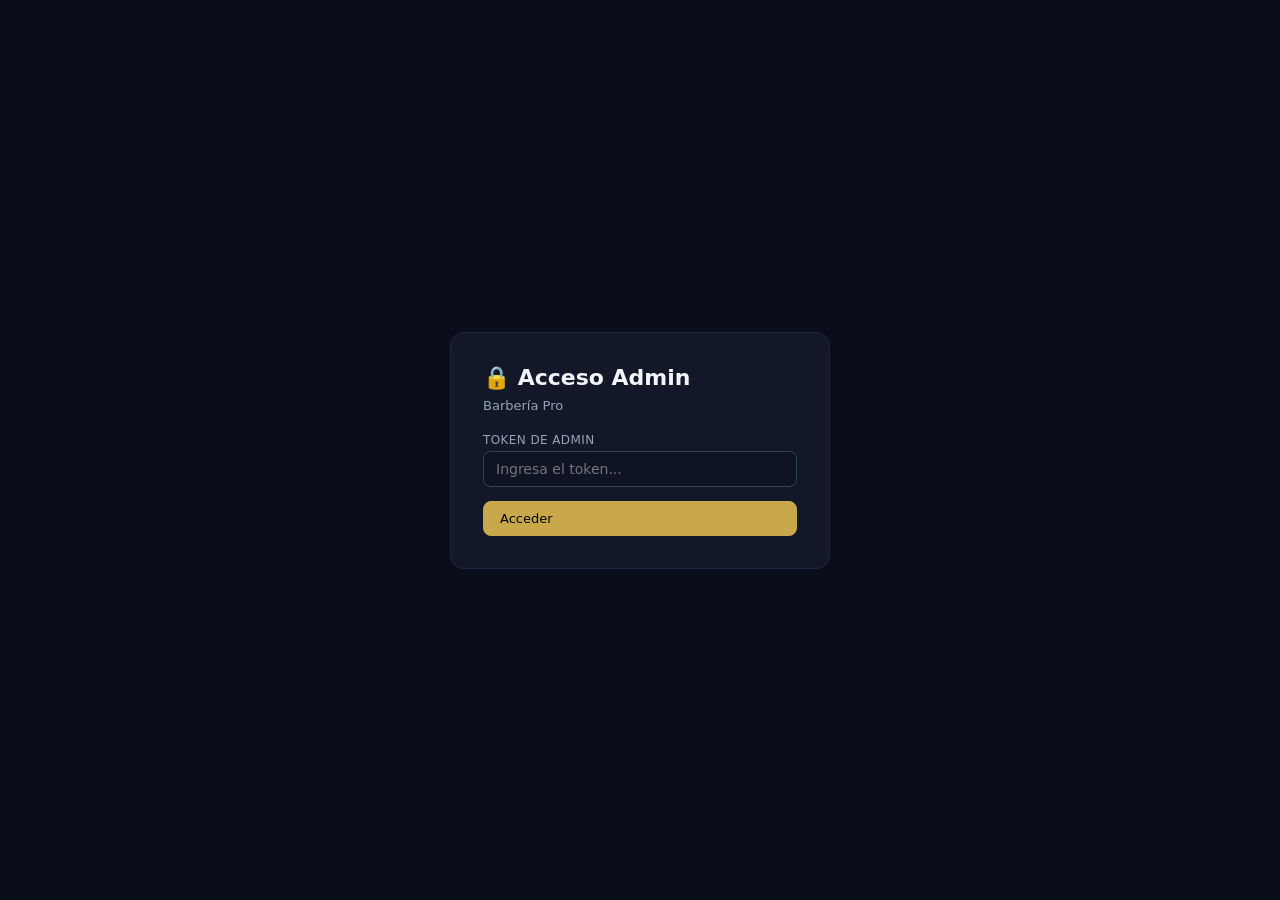
==== commit d22f98aa: "admin.html" ====
--- a/admin.html
+++ b/admin.html
@@ -8,6 +8,7 @@
 
 <script src="https://cdn.jsdelivr.net/npm/@supabase/supabase-js@2"></script>
 <script src="../tenant/tenant.config.js"></script>
+<script src="js/supabase-client.js"></script>
 
 <style>
   :root {
@@ -628,7 +629,7 @@
 
 <div class="toast" id="toast"></div>
 
-<script src="js/supabase-client.js"></script>
+<script src="js/-client.js"></script>
 <script src="js/modules/recibo.js"></script>
 <script>
 // ════════════════════════════════════════════════════════════════
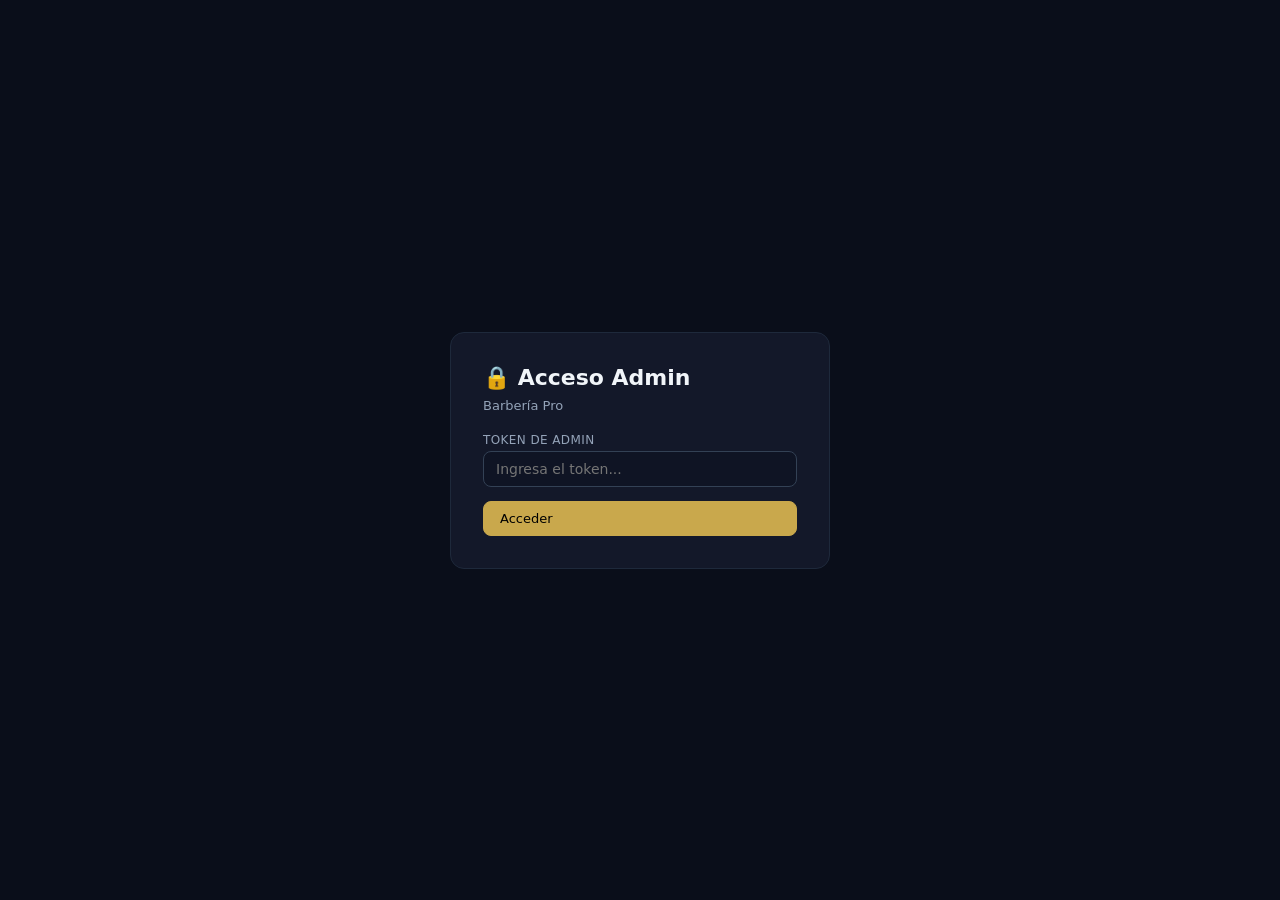
==== commit 563bf8e3: "admin.html" ====
--- a/admin.html
+++ b/admin.html
@@ -8,7 +8,7 @@
 
 <script src="https://cdn.jsdelivr.net/npm/@supabase/supabase-js@2"></script>
 <script src="../tenant/tenant.config.js"></script>
-<script src="js/supabase-client.js"></script>
+<script src="js/supabase-config.js"></script>
 
 <style>
   :root {
@@ -629,7 +629,6 @@
 
 <div class="toast" id="toast"></div>
 
-<script src="js/-client.js"></script>
 <script src="js/modules/recibo.js"></script>
 <script>
 // ════════════════════════════════════════════════════════════════
